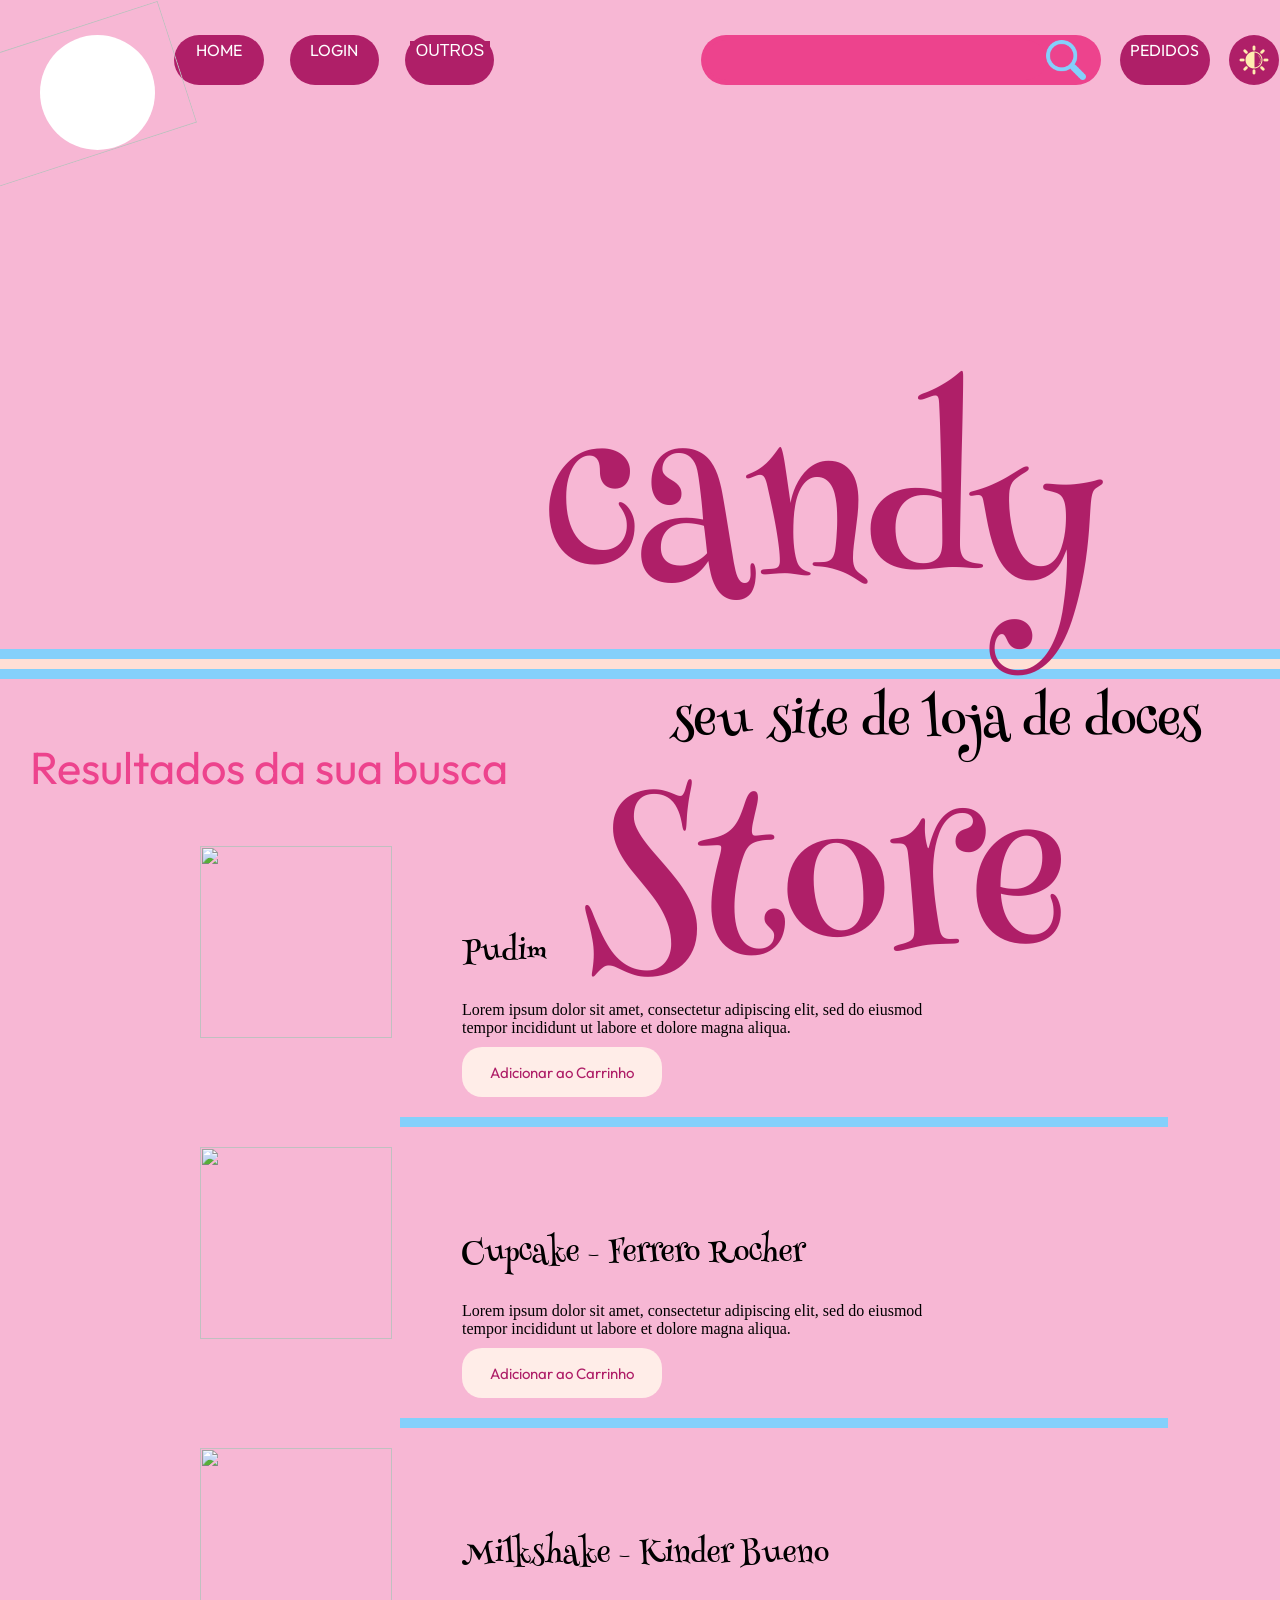
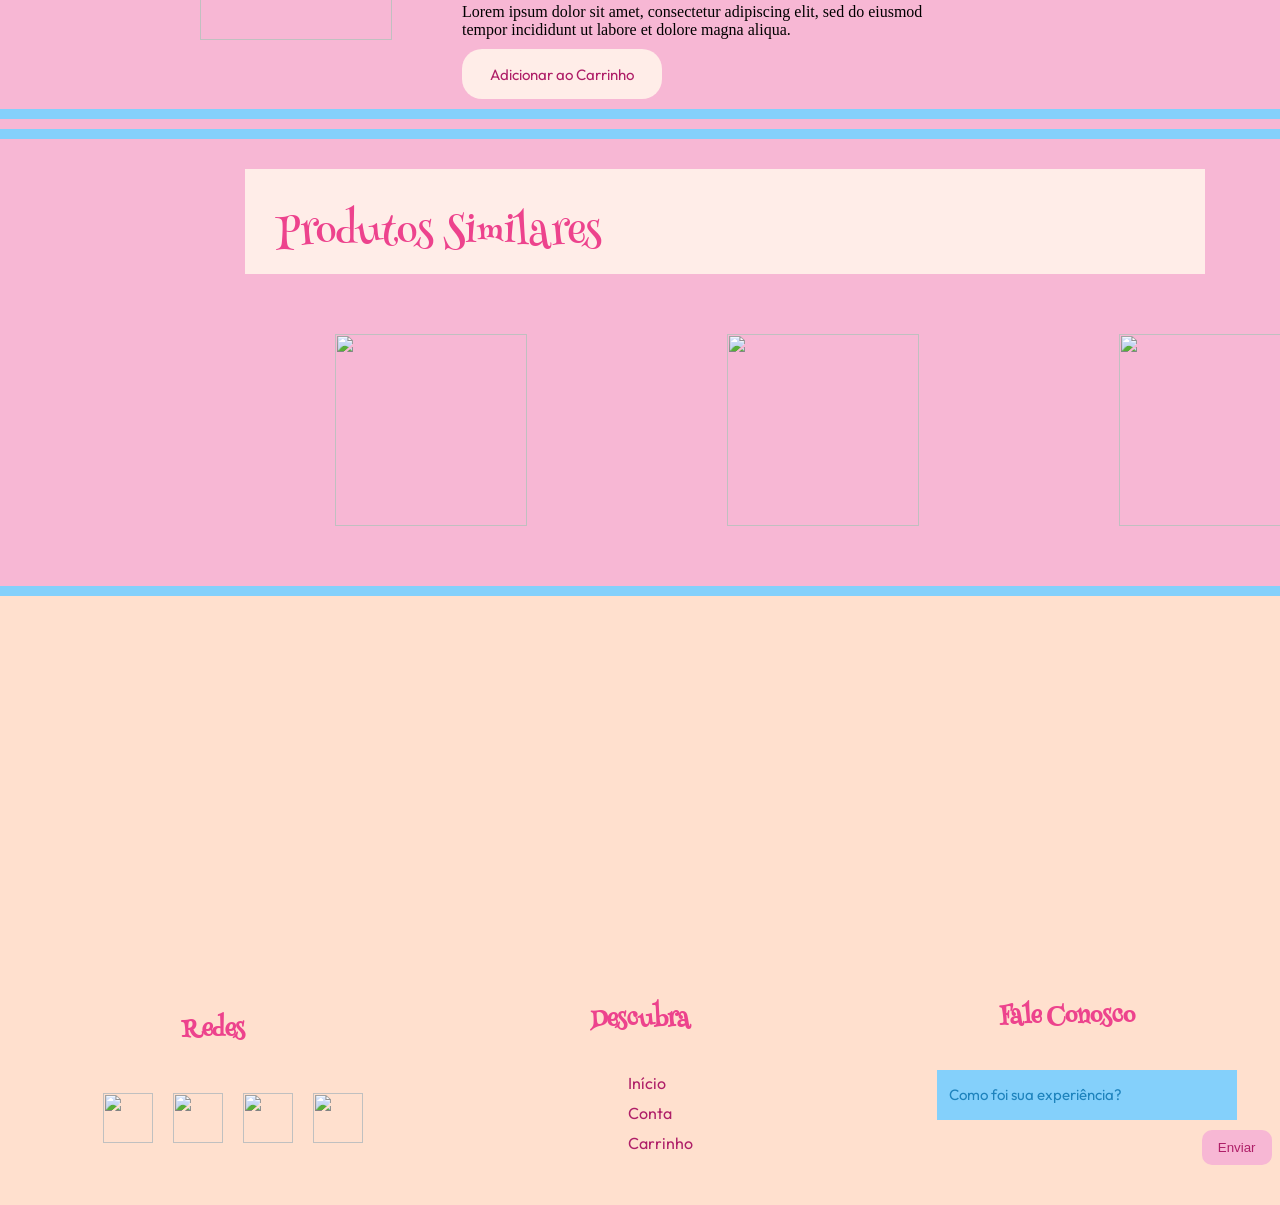
==== Busca.html @ 0df1e03b "Add files via upload" ====
<!DOCTYPE html>
<html lang="en">

<head>
    <meta charset="UTF-8">
    <meta name="viewport" content="width=device-width, initial-scale=1.0">
    <title>Busca - Candy Store</title>
    <link rel="stylesheet" href="Busca.css">
    <link rel="icon" href="imagens/lollipop.png">

    <link rel="preconnect" href="https://fonts.googleapis.com">
    <link rel="preconnect" href="https://fonts.gstatic.com" crossorigin>
    <link href="https://fonts.googleapis.com/css2?family=Henny+Penny&display=swap" rel="stylesheet">
    <link rel="preconnect" href="https://fonts.googleapis.com">
    <link rel="preconnect" href="https://fonts.gstatic.com" crossorigin>
    <link href="https://fonts.googleapis.com/css2?family=Outfit:wght@100..900&display=swap" rel="stylesheet">
</head>

<body>

    <header>
        <div id="back"></div>
        <ul class="grid">
            <li id="imagem"><a href="Conta.html"><img src="imagens/Logo.png" alt=""></a></li>
            <li><a href="index.html">HOME</a></li>
            <li><a href="Login.html">LOGIN</a></li>
            <li class="dropdown">
                <button class="dropbtn">OUTROS</button>
                <div class="dropdown-content">
                    <a href="index.html">SOBRE NÓS</a>
                </div>
            </li>
            <li class="ativo" id="pesq"><input type="text" name="" id=""><a href="Busca.html"><img
                        src="imagens/lupa.png" alt=""></a>
            </li>
            <li><a href="Carrinho.html">PEDIDOS</a></li>
            <button id="botao" onclick=darkmode()></button>
        </ul>
        <h1>candy Store</h1>
        <h4>seu site de loja de doces</h4>
    </header>

    <hr>
    <hr id="back-color">
    <hr>

    <section id="sec01">
        <p>Resultados da sua busca</p>

        <div id="container">
            <img class="prod" src="imagens/imagens-produtos/produto-10.jpg" alt="">
            <div id="prod-text">
                <div>
                    <h1>Pudim</h1>
                    <p>Lorem ipsum dolor sit amet, consectetur adipiscing elit, sed do eiusmod tempor incididunt ut labore et dolore magna aliqua.</p>
                    <button>Adicionar ao Carrinho</button>
                </div>
                <h2 class="preco">R$20,00</h2>
            </div>
        </div>

        <hr id="middle-line">

        <div id="container">
            <img class="prod" src="imagens/imagens-produtos/produto-7.jpg" alt="">
            <div id="prod-text">
                <div>
                    <h1>Cupcake - Ferrero Rocher</h1>
                    <p>Lorem ipsum dolor sit amet, consectetur adipiscing elit, sed do eiusmod tempor incididunt ut labore et dolore magna aliqua.</p>
                    <button>Adicionar ao Carrinho</button>
                </div>
                <h2 class="preco">R$16,90</h2>
            </div>
        </div>

        <hr id="middle-line">

        <div id="container">
            <img class="prod" src="imagens/imagens-produtos/produto-3.jpg" alt="">
            <div id="prod-text">
                <div>
                    <h1>Milkshake - Kinder Bueno</h1>
                    <p>Lorem ipsum dolor sit amet, consectetur adipiscing elit, sed do eiusmod tempor incididunt ut labore et dolore magna aliqua.</p>
                    <button>Adicionar ao Carrinho</button>
                </div>
                <h2 class="preco">R$30,90</h2>
            </div>
        </div>
    </section>

    <hr>
    <hr id="back-color-var">
    <hr>

    <section id="sec02">
        <div id="prod-similares">Produtos Similares</div>
        <div id="container">
            <img class="prod" src="imagens/imagens-produtos/produto-13.jpg" alt="">
            <img class="prod" src="imagens/imagens-produtos/produto-5.jpg" alt="">
            <img class="prod" src="imagens/imagens-produtos/produto-8.jpg" alt="">
        </div>
    </section>

    <hr>

    <footer>
    <div id="img"></div>
    <section id="footer-text">
      <div class="rodape-info">
        <h1>Redes</h1>
        <ul id="redes">
          <li><img src="imagens/Instagram.png" alt=""></li>
          <li><img src="imagens/WhatsApp.png" alt=""></li>
          <li><img src="imagens/Twitter.png" alt=""></li>
          <li><img src="imagens/TikTok.png" alt=""></li>
        </ul>
      </div>
      <div class="rodape-info">
        <h1>Descubra</h1>
        <ul id="paginas">
          <li><a href="index.html">Início</a></li>
          <li><a href="Conta.html">Conta</a></li>
          <li><a href="Carrinho.html">Carrinho</a></li>
        </ul>
      </div>
      <div class="rodape-info">
        <h1>Fale Conosco</h1>
        <ul id="comentarios">
          <li><input type="text" placeholder="Como foi sua experiência?"></li>
          <li><button>Enviar</button></li>
        </ul>
      </div>
    </section>
  </footer>

    <script src="script.js"></script>
</body>

</html>
---- Busca.css ----
* {
    margin: 0;
    box-sizing: border-box;
}

button {
    cursor: pointer;
}

/* grid */

header>ul {
    display: grid;
    grid-template-columns: 9vw 8vw 8vw 8vw 1fr 8vw 4vw;
    column-gap: 1vw;
    grid-template-rows: 48vw;
    justify-items: center;
    background-position: center;
    background-size: cover;
}

/* sem grid */

:root {
    --bg-color: #f7b7d4;
    --color-title: #ed438d;
    --color: #000;
    --imgtema: url(imagens/brilho-e-contraste\ \(2\).png);
    --bg-color-title: #FFEDE8;
    --hr-bg: #84D0FB;
    --img-parceiros: url(imagens/Inicio\ -\ modoClaro.png);
    --img-rodape: url(imagens/Rodapé-modoClaro.png);
}

.dark {
    --bg-color: #af1f68;
    --color-title: #ffdfd5;
    --color: #fff;
    --imgtema: url(imagens/lua.png);
    --bg-color-title: #1E83BD;
    --hr-bg: #E3C564;
    --img-parceiros: url(imagens/Inicio\ -\ modoEscuro.png);
    --img-rodape: url(imagens/Rodapé-modoEscuro.png);
}

body {
    background-color: var(--bg-color);
}

/* Header */

header {
    background-image: url(imagens/Banner.png);
    background-repeat: no-repeat;
    position: relative;
}

#back {
    background-color: #f7b7d4;
    height: 15px;
    width: 100%;
}

header>ul {
    list-style: none;
    font-family: "Outfit", sans-serif;
    margin-top: 20px;
}

header>ul>li {
    background-color: #af1f68;
    width: 7vw;
    height: 50px;
    border-radius: 100px;
    text-align: center;
    padding: 5px;
    color: #fff;
}

.ativo {
    background-color: #ed438d;
}

header>ul>li>a {
    text-decoration: none;
    color: white;
}

#imagem {
    background-color: white;
    border-radius: 50%;
    width: 9vw;
    height: 9vw;
    position: relative;
}

#imagem>a>img {
    width: 18vw;
    height: 10vw;
    position: absolute;
    left: -87px;
    margin-top: -7px;
    transform: rotate(-18deg);
}

#pesq {
    width: 400px;
    justify-self: end;
    display: flex;
}

#pesq img {
    height: 40px;
}

#pesq input {
    width: 340px;
    height: 40px;
    border-radius: 100px;
    border: none;
    padding-left: 20px;
    background-color: #ed438d;
    border: none;
}

header>ul>button {
    height: 50px;
    width: 50px;
    background-image: var(--imgtema);
    background-repeat: no-repeat;
    background-color: #af1f68;
    background-position: center;
    background-size: auto;
    border-radius: 100%;
    border: none;
}

header>h1 {
    font-family: "Henny Penny", system-ui;
    color: #af1f68;
    font-size: 210px;
    text-align: center;
    top: 340px;
    left: 370px;
    font-weight: 100;
    position: absolute;
}

header>h4 {
    font-family: "Henny Penny", system-ui;
    color: #000000;
    font-size: 50px;
    text-align: center;
    top: 680px;
    left: 670px;
    font-weight: 100;
    position: absolute;
}

hr {
    height: 10px;
    background-color: var(--hr-bg);
    border: none;
}

#back-color {
    background-color: #ffdfd5;
}

#back-color-var {
    background-color: var(--bg-color);
}

/* Dropdown Button */
.dropbtn {
    background-color: #af1f68;
    color: white;
    font-size: 16px;
    border: none;
}

/* The container <div> - needed to position the dropdown content */
.dropdown {
    position: relative;
    display: inline-block;
}

/* Dropdown Content (Hidden by Default) */
.dropdown-content {
    transition: 0.5ms;
    display: none;
    position: absolute;
    background-color: #fddbdb;
    min-width: 160px;
    box-shadow: 0px 8px 16px 0px rgba(0, 0, 0, 0.2);
    z-index: 1;
}

/* Links inside the dropdown */
.dropdown-content a {
    font-family: "Outfit", sans-serif;
    color: #af1f68;
    padding: 12px 16px;
    text-decoration: none;
    display: block;
}

/* Change color of dropdown links on hover */
.dropdown-content a:hover {
    background-color: rgb(253, 210, 199);
    transition: 0.3ms;
}

/* Show the dropdown menu on hover */
.dropdown:hover .dropdown-content {
    display: block;
}


/* Sec01 */

#sec01 {
    margin-top: 30px;
}

#sec01>p {
    font-family: "Outfit", sans-serif;
    font-size: 45px;
    color: var(--color-title);
    padding-top: 30px;
    margin-bottom: 50px;
    margin-left: 30px;
}

#middle-line {
    width: 60vw;
    margin: 20px;
    margin-left: 400px;
}

.prod {
    width: 15vw;
    height: 15vw;
    margin-left: 200px;
    object-fit: cover;

}

.prod:hover{
    filter: brightness(0.7);
    transition: 0.3s;

}

#container {
    display: flex;
    margin-bottom: 10px;
}

#container>div {
    padding-left: 70px;
}

#container>#prod-text>div>h1 {
    font-family: "Henny Penny", system-ui;
    font-weight: 100;
    padding-bottom: 20px;
    padding-top: 80px;
    font-size: 30px;
}

#container>#prod-text>div>button {
    border: none;
    width: 200px;
    height: 50px;
    border-radius: 20px;
    background-color: #FFEDE8;
    font-family: "Outfit", sans-serif;
    margin-top: 10px;
    font-size: 15px;
    color: #af1f68;
}

#prod-text>div>p{
    width: 500px;
}

#container>#prod-text {
    display: flex;
}

.preco{
    font-family: "Outfit", sans-serif;
    font-weight: 600;
    font-size: 30px;
    margin-left: 450px;
    padding-top: 80px;
}

/* Sec02 */

#sec02{
    margin-top: 30px;
}

#prod-similares{
    background-color: var(--bg-color-title);
    height: 105px;
    width: 75vw;
    font-family: "Henny Penny", system-ui;
    color: var(--color-title);
    font-size: 40px;
    margin-left: 245px;
    padding: 30px;
}

#sec02>#container{
    margin-top: 60px;
    margin-left: 135px;
    margin-bottom: 60px;
}

/* footer */

#img{
  background-color: #ffe0ce;
  background-image: var(--img-rodape);
  background-repeat: no-repeat;
  background-position: center;
  background-size: cover;
  width: 100%;
  height: 500px;
}

#footer-text{
  display: flex;
  margin-top: -100px;
  background-color: #ffe0ce;
  padding-bottom: 40px;
  justify-content: center;
  align-items: center;
}

.rodape-info{
  text-align: center;
  width: 450px;
  display: grid;
  justify-items: center;
  align-items: center;
}

/* Footer Redes Sociais */

.rodape-info>h1{
  font-family: "Henny Penny", system-ui;
  color: #ed438d;
  margin-bottom: 30px;
}

.rodape-info>ul{
  list-style: none;
}

#redes{
  display: flex;
}

#redes>li img{
  width: 50px;
  height: 50px;
  margin: 10px;
  cursor: pointer;
}

/* Footer Outras Páginas */

#paginas{
  text-align: left;
  font-family: "Outfit", sans-serif;
}

#paginas>li{
  margin-bottom: 10px;
}

#paginas>li>a{
  text-decoration: none;
  color: #af1f68;
}

/* Footer Envio*/

#comentarios>li>input{
  width: 300px;
  height: 50px;
  border: none;
  background-color: #84D0FB;
}

#comentarios>li>input::placeholder{
  color: #1E83BD;
  font-family: "Outfit", sans-serif;
  font-size: 15px;
  padding-left: 10px;
}

#comentarios>li>button{
  border: none;
  color: #af1f68;
  background-color: #f7b7d4;
  width: 70px;
  height: 35px;
  border-radius: 10px;
  margin-top: 10px;
  margin-left: 300px;
}
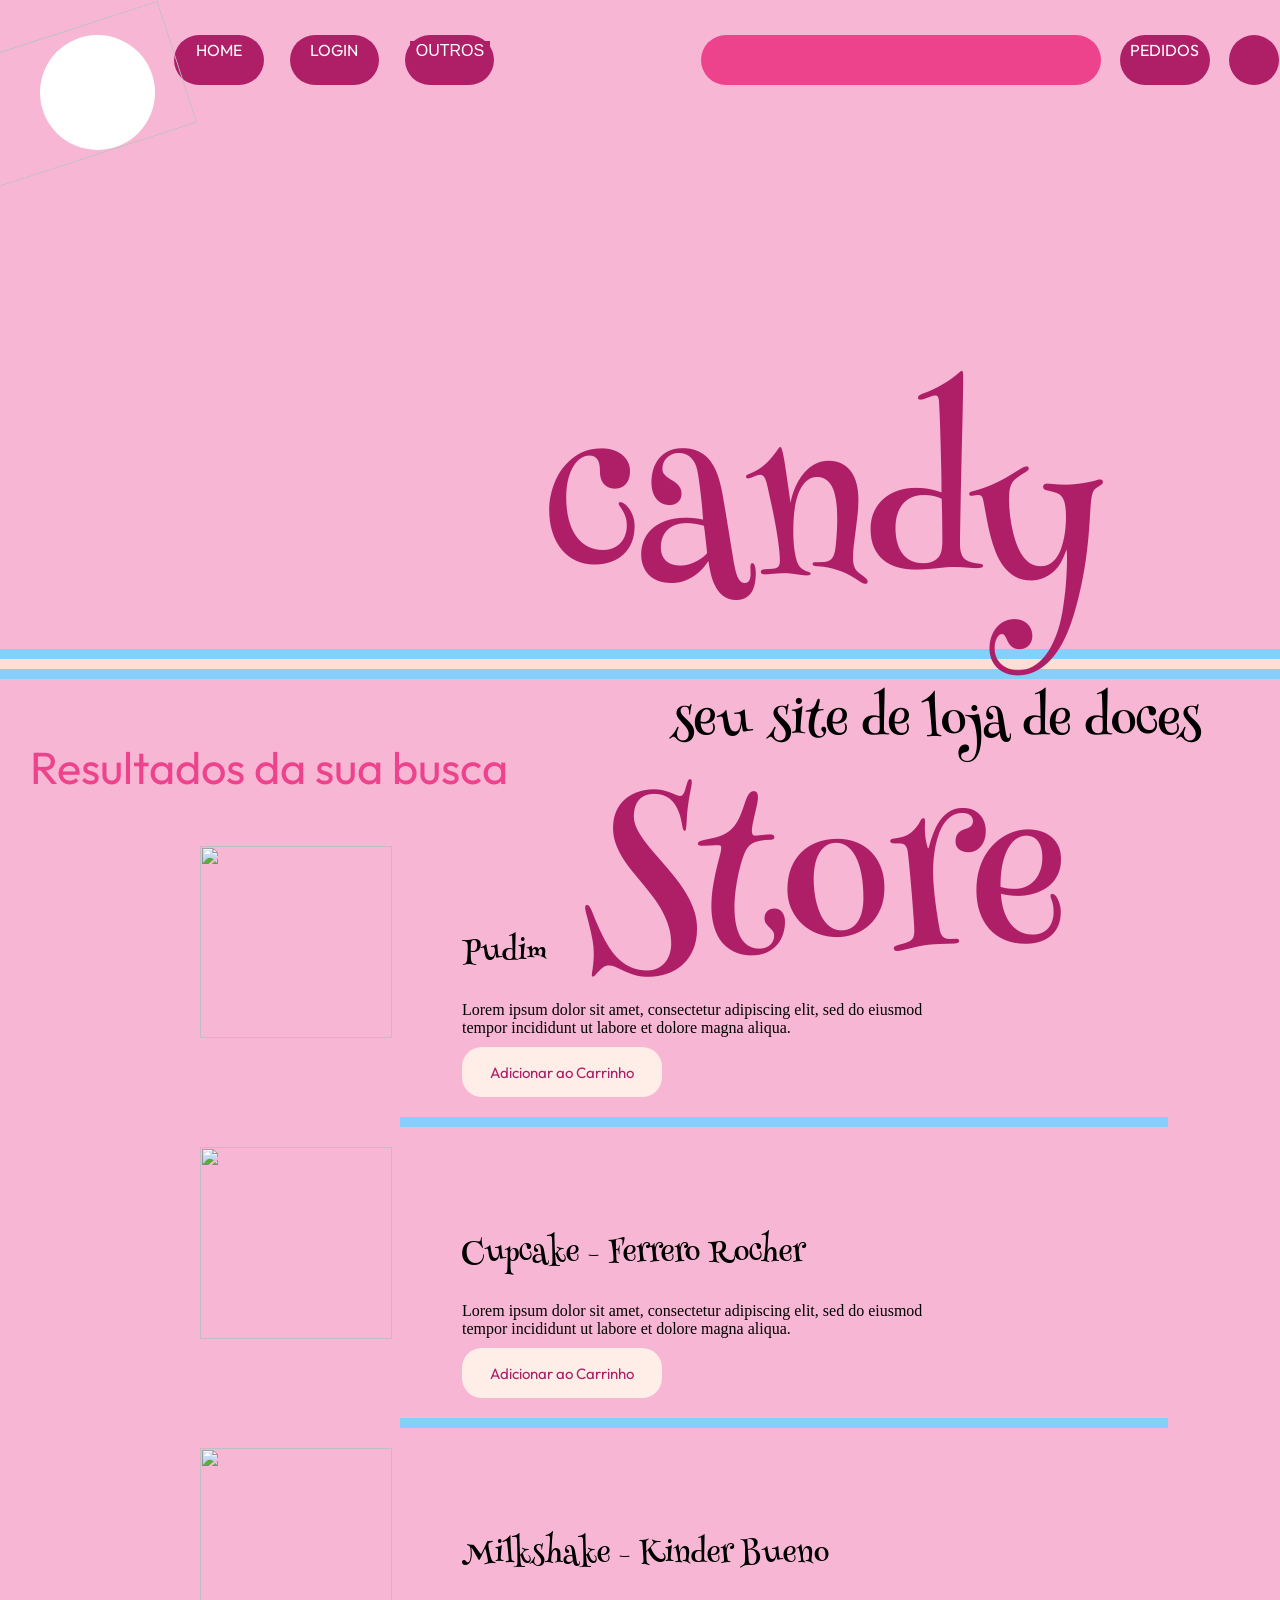
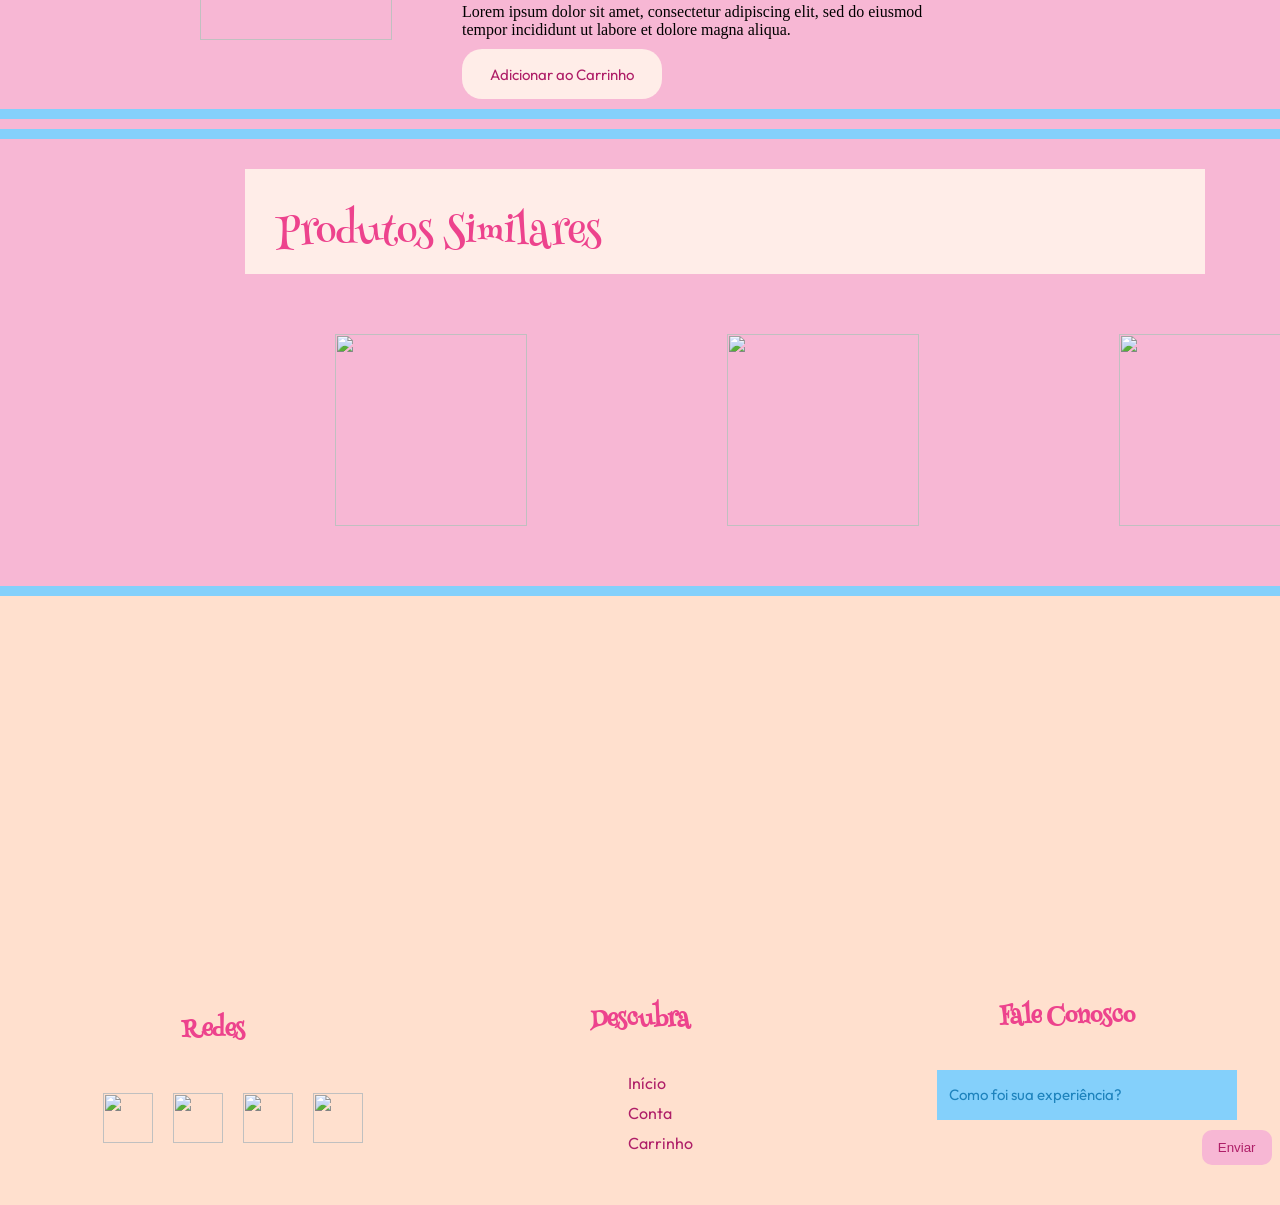
==== commit fcb0bcc6: "Add files via upload" ====
--- a/Busca.html
+++ b/Busca.html
@@ -6,7 +6,7 @@
     <meta name="viewport" content="width=device-width, initial-scale=1.0">
     <title>Busca - Candy Store</title>
     <link rel="stylesheet" href="Busca.css">
-    <link rel="icon" href="imagens/lollipop.png">
+    <link rel="icon" href="lollipop.png">
 
     <link rel="preconnect" href="https://fonts.googleapis.com">
     <link rel="preconnect" href="https://fonts.gstatic.com" crossorigin>
@@ -21,7 +21,7 @@
     <header>
         <div id="back"></div>
         <ul class="grid">
-            <li id="imagem"><a href="Conta.html"><img src="imagens/Logo.png" alt=""></a></li>
+            <li id="imagem"><a href="Conta.html"><img src="Logo.png" alt=""></a></li>
             <li><a href="index.html">HOME</a></li>
             <li><a href="Login.html">LOGIN</a></li>
             <li class="dropdown">
@@ -31,7 +31,7 @@
                 </div>
             </li>
             <li class="ativo" id="pesq"><input type="text" name="" id=""><a href="Busca.html"><img
-                        src="imagens/lupa.png" alt=""></a>
+                        src="lupa.png" alt=""></a>
             </li>
             <li><a href="Carrinho.html">PEDIDOS</a></li>
             <button id="botao" onclick=darkmode()></button>
@@ -48,7 +48,7 @@
         <p>Resultados da sua busca</p>
 
         <div id="container">
-            <img class="prod" src="imagens/imagens-produtos/produto-10.jpg" alt="">
+            <img class="prod" src="imagens-produtos/produto-10.jpg" alt="">
             <div id="prod-text">
                 <div>
                     <h1>Pudim</h1>
@@ -62,7 +62,7 @@
         <hr id="middle-line">
 
         <div id="container">
-            <img class="prod" src="imagens/imagens-produtos/produto-7.jpg" alt="">
+            <img class="prod" src="imagens-produtos/produto-7.jpg" alt="">
             <div id="prod-text">
                 <div>
                     <h1>Cupcake - Ferrero Rocher</h1>
@@ -76,7 +76,7 @@
         <hr id="middle-line">
 
         <div id="container">
-            <img class="prod" src="imagens/imagens-produtos/produto-3.jpg" alt="">
+            <img class="prod" src="imagens-produtos/produto-3.jpg" alt="">
             <div id="prod-text">
                 <div>
                     <h1>Milkshake - Kinder Bueno</h1>
@@ -95,9 +95,9 @@
     <section id="sec02">
         <div id="prod-similares">Produtos Similares</div>
         <div id="container">
-            <img class="prod" src="imagens/imagens-produtos/produto-13.jpg" alt="">
-            <img class="prod" src="imagens/imagens-produtos/produto-5.jpg" alt="">
-            <img class="prod" src="imagens/imagens-produtos/produto-8.jpg" alt="">
+            <img class="prod" src="imagens-produtos/produto-13.jpg" alt="">
+            <img class="prod" src="imagens-produtos/produto-5.jpg" alt="">
+            <img class="prod" src="imagens-produtos/produto-8.jpg" alt="">
         </div>
     </section>
 
@@ -109,10 +109,10 @@
       <div class="rodape-info">
         <h1>Redes</h1>
         <ul id="redes">
-          <li><img src="imagens/Instagram.png" alt=""></li>
-          <li><img src="imagens/WhatsApp.png" alt=""></li>
-          <li><img src="imagens/Twitter.png" alt=""></li>
-          <li><img src="imagens/TikTok.png" alt=""></li>
+          <li><img src="Instagram.png" alt=""></li>
+          <li><img src="WhatsApp.png" alt=""></li>
+          <li><img src="Twitter.png" alt=""></li>
+          <li><img src="TikTok.png" alt=""></li>
         </ul>
       </div>
       <div class="rodape-info">
--- a/Busca.css
+++ b/Busca.css
@@ -25,22 +25,22 @@
     --bg-color: #f7b7d4;
     --color-title: #ed438d;
     --color: #000;
-    --imgtema: url(imagens/brilho-e-contraste\ \(2\).png);
+    --imgtema: url(brilho-e-contraste\ \(2\).png);
     --bg-color-title: #FFEDE8;
     --hr-bg: #84D0FB;
-    --img-parceiros: url(imagens/Inicio\ -\ modoClaro.png);
-    --img-rodape: url(imagens/Rodapé-modoClaro.png);
+    --img-parceiros: url(Inicio\ -\ modoClaro.png);
+    --img-rodape: url(Rodapé-modoClaro.png);
 }
 
 .dark {
     --bg-color: #af1f68;
     --color-title: #ffdfd5;
     --color: #fff;
-    --imgtema: url(imagens/lua.png);
+    --imgtema: url(lua.png);
     --bg-color-title: #1E83BD;
     --hr-bg: #E3C564;
-    --img-parceiros: url(imagens/Inicio\ -\ modoEscuro.png);
-    --img-rodape: url(imagens/Rodapé-modoEscuro.png);
+    --img-parceiros: url(Inicio\ -\ modoEscuro.png);
+    --img-rodape: url(Rodapé-modoEscuro.png);
 }
 
 body {
@@ -50,7 +50,7 @@
 /* Header */
 
 header {
-    background-image: url(imagens/Banner.png);
+    background-image: url(Banner.png);
     background-repeat: no-repeat;
     position: relative;
 }
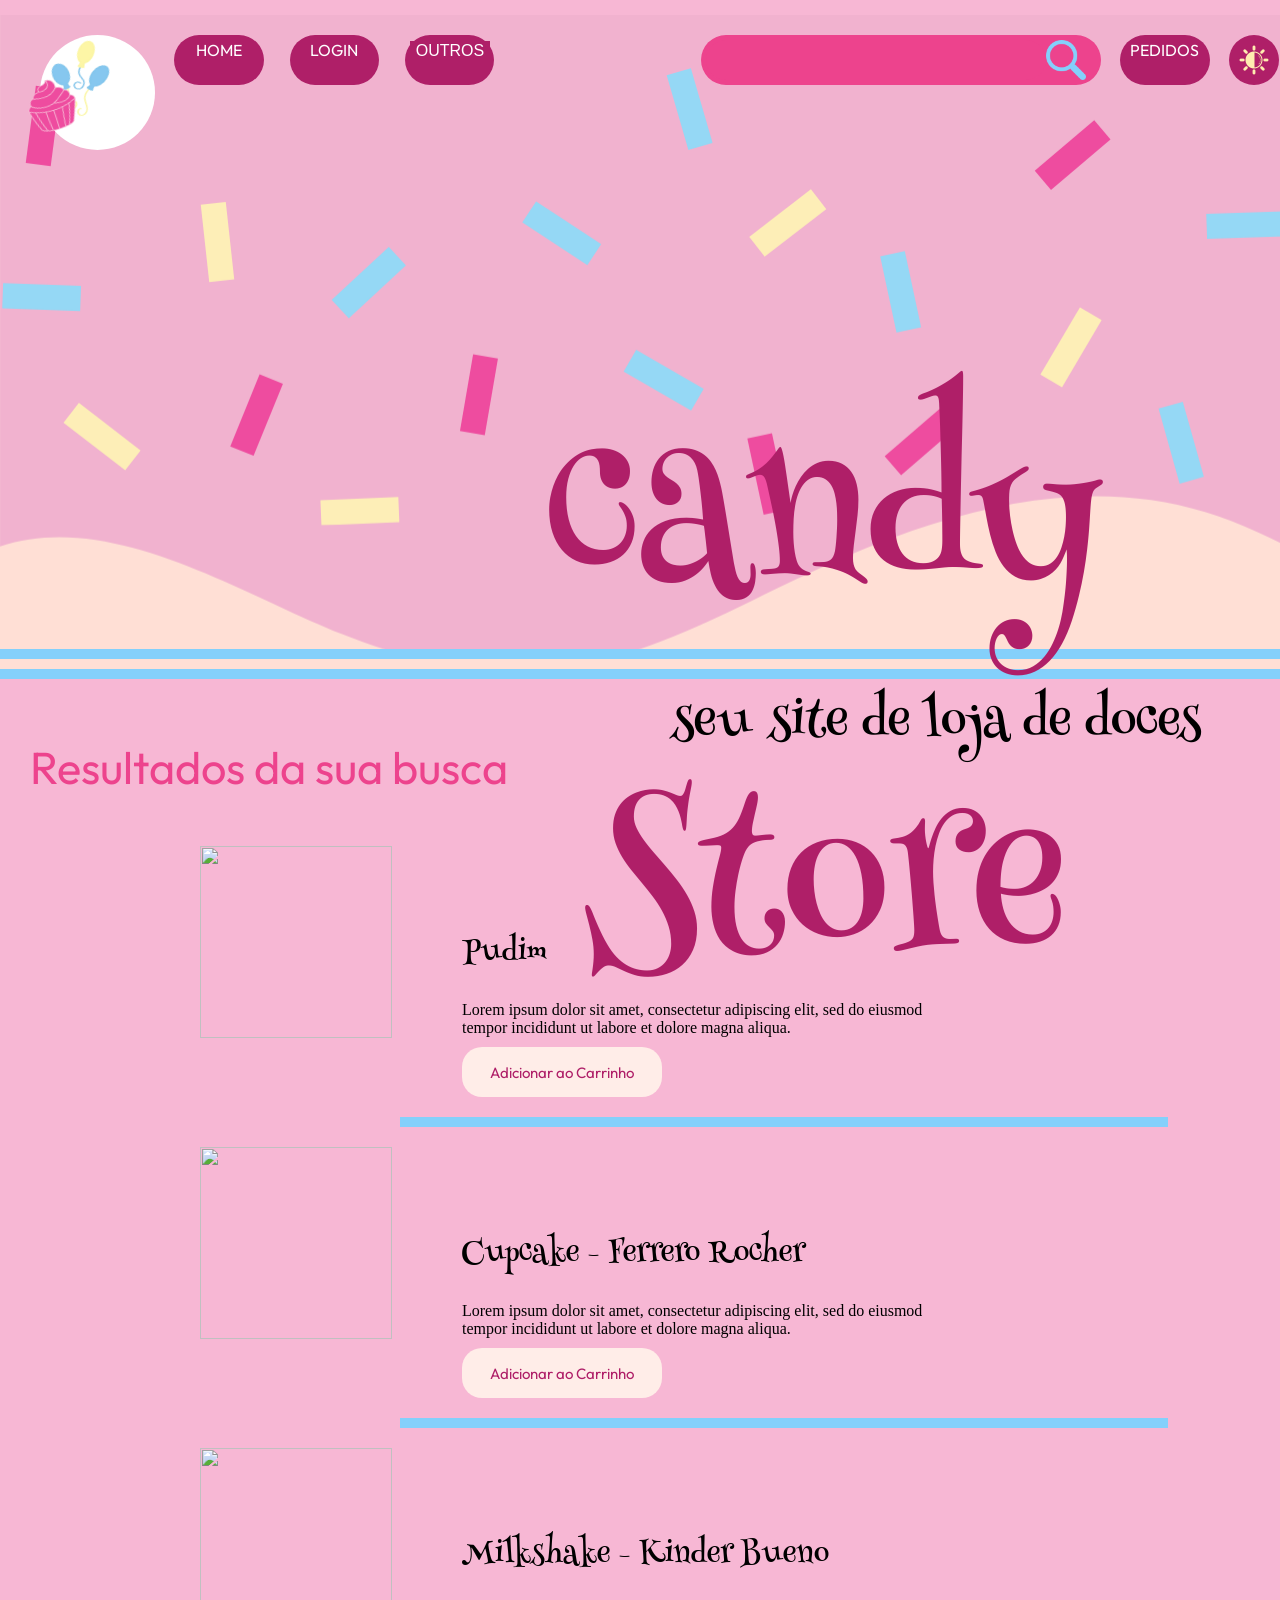
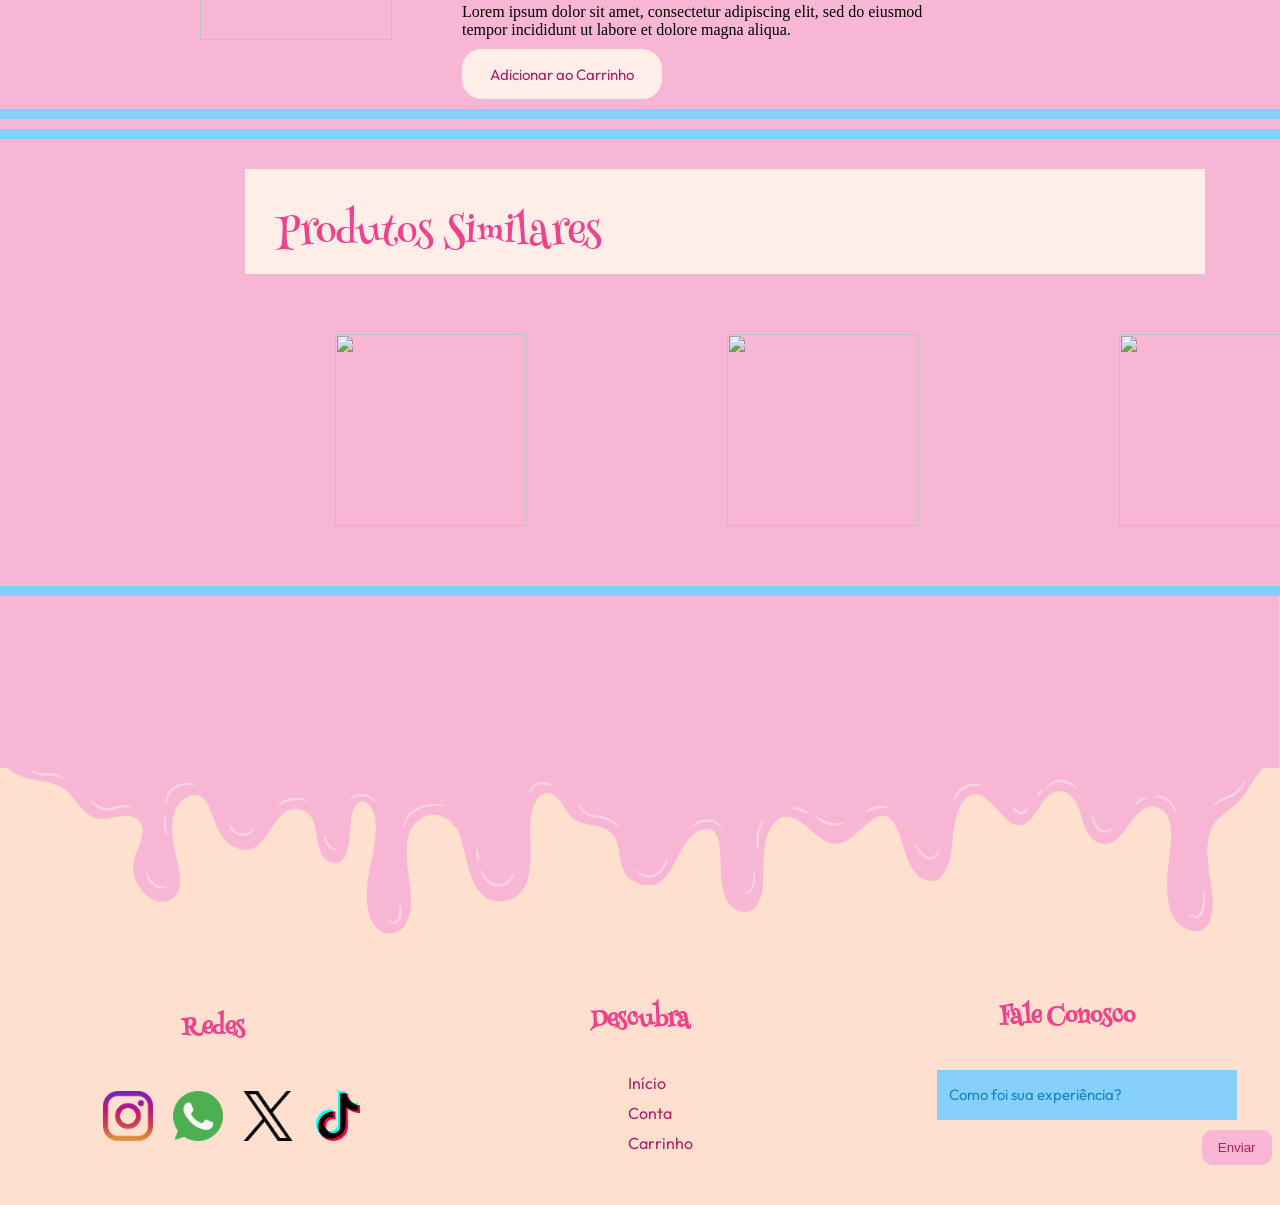
==== commit 5ce6028e: "Add files via upload" ====
--- a/Busca.html
+++ b/Busca.html
@@ -48,7 +48,7 @@
         <p>Resultados da sua busca</p>
 
         <div id="container">
-            <img class="prod" src="imagens-produtos/produto-10.jpg" alt="">
+            <img class="prod" src="produto-10.jpg" alt="">
             <div id="prod-text">
                 <div>
                     <h1>Pudim</h1>
@@ -62,7 +62,7 @@
         <hr id="middle-line">
 
         <div id="container">
-            <img class="prod" src="imagens-produtos/produto-7.jpg" alt="">
+            <img class="prod" src="produto-7.jpg" alt="">
             <div id="prod-text">
                 <div>
                     <h1>Cupcake - Ferrero Rocher</h1>
@@ -76,7 +76,7 @@
         <hr id="middle-line">
 
         <div id="container">
-            <img class="prod" src="imagens-produtos/produto-3.jpg" alt="">
+            <img class="prod" src="produto-3.jpg" alt="">
             <div id="prod-text">
                 <div>
                     <h1>Milkshake - Kinder Bueno</h1>
@@ -95,9 +95,9 @@
     <section id="sec02">
         <div id="prod-similares">Produtos Similares</div>
         <div id="container">
-            <img class="prod" src="imagens-produtos/produto-13.jpg" alt="">
-            <img class="prod" src="imagens-produtos/produto-5.jpg" alt="">
-            <img class="prod" src="imagens-produtos/produto-8.jpg" alt="">
+            <img class="prod" src="produto-13.jpg" alt="">
+            <img class="prod" src="produto-5.jpg" alt="">
+            <img class="prod" src="produto-8.jpg" alt="">
         </div>
     </section>
 
